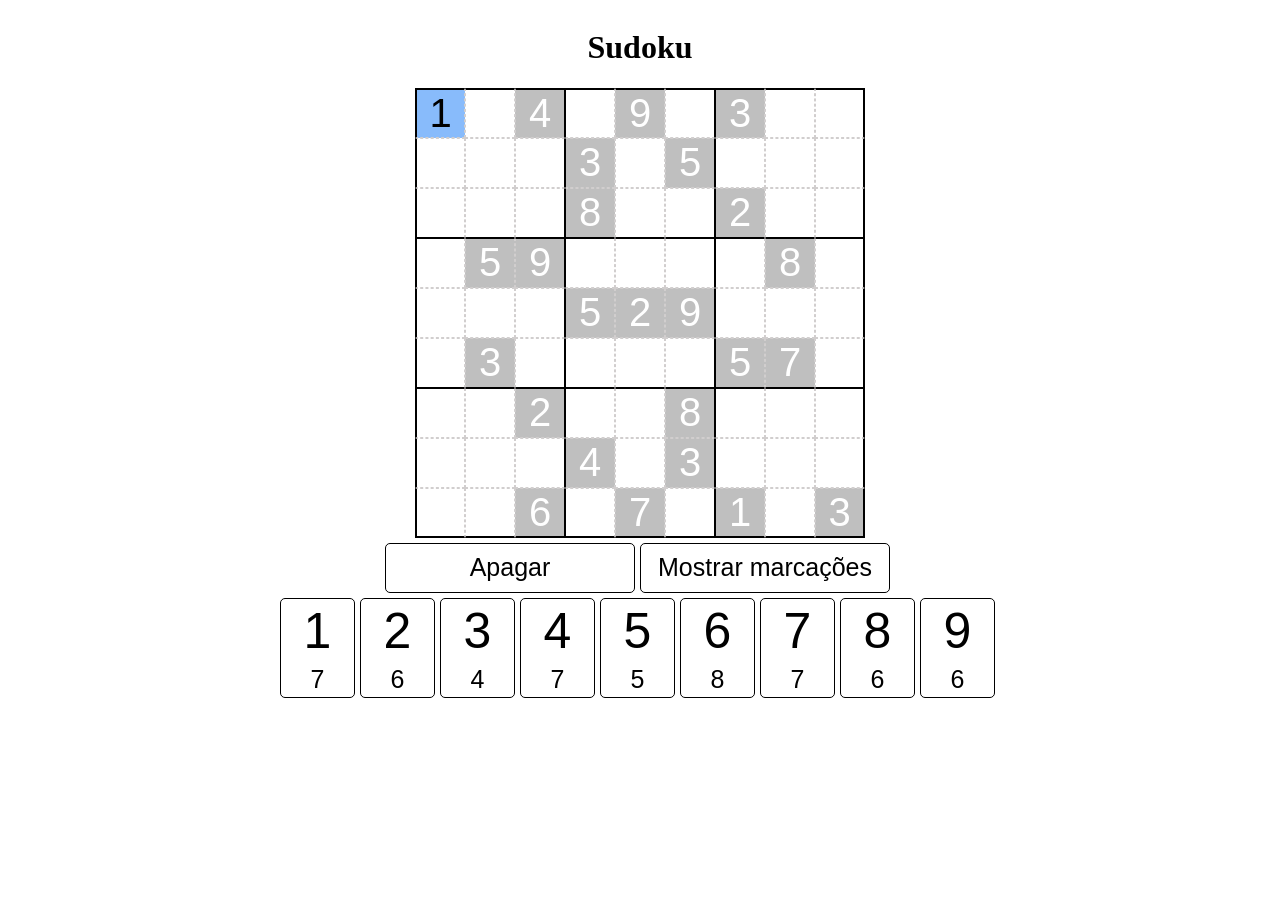
==== index.html @ 82bb7dd9 "Criando mapa medio" ====
<html>

<head>
    <script src="levels/branco.js"></script>
    <script src="levels/medio.js"></script>
    <style>
        body {
            display: flex;
            justify-content: center;
            align-items: center;
            flex-direction: column;
        }
        
        #game {
            display: grid;
            grid-template-columns: 1fr 1fr 1fr 1fr 1fr 1fr 1fr 1fr 1fr;
            /* background-color: #773d94;
            border-radius: 5px; */
        }
        
        .cell {
            background-color: white;
            /* margin: 10px; */
            /* border: 0px; */
            height: 50px;
            width: 50px;
            border: 1px dashed #d1cece;
            /* color: white; */
            /* border-radius: 10px; */
            font-size: 40px;
        }
        
        .cell-left {
            border-left-style: solid;
            border-left-color: black;
        }
        
        .cell-right {
            border-right-style: solid;
            border-right-color: black;
        }
        
        .cell-top {
            border-top-style: solid;
            border-top-color: black;
        }
        
        .cell-bottom {
            border-bottom-style: solid;
            border-bottom-color: black;
        }
        
        .border-left {
            border-left-width: 2px;
        }
        
        .border-right {
            border-right-width: 2px;
        }
        
        .border-top {
            border-top-width: 2px;
        }
        
        .border-bottom {
            border-bottom-width: 2px;
        }
        
        .selected {
            background-color: #88bbfb;
        }
        
        .error {
            color: red;
        }
        
        #counts {
            display: flex;
        }
        
        .item {
            background-color: white;
            border: 1px solid;
            border-radius: 5px;
            font-size: 50px;
            height: 100px;
            width: 75px;
            display: flex;
            flex-direction: column;
            justify-content: space-around;
            align-items: center;
            margin-right: 5px;
            margin-top: 5px;
        }
        
        .contador {
            font-size: 25px;
        }
        
        .btnAcao {
            background-color: white;
            border: 1px solid;
            border-radius: 5px;
            font-size: 25px;
            height: 50px;
            width: 250px;
            margin-right: 5px;
            margin-top: 5px;
        }
        
        .marcacao {
            font-size: 10px;
            display: grid;
            grid-template-columns: 1fr 1fr 1fr;
        }
        
        .estatico {
            background-color: #bfbfbf;
            color: white;
        }
    </style>
</head>

<body>
    <h1>Sudoku</h1>
    <div id="game"></div>
    <div style="display: flex;">
        <button class="btnAcao" onclick="apagar()">Apagar</button>
        <button class="btnAcao" onclick="switchMarcacao()">Mostrar marcações</button>
    </div>
    <div id="counts"></div>

    <script>
        const game = document.querySelector('#game');
        const counts = document.querySelector('#counts');
        let mostrarMarcacoes = false;
        const tabuleiro = [];
        const contadores = [];
        let mapa = null
        const cellSelected = {
            i: 0,
            j: 0,
            value: 0
        }

        function iniciaJogo(_mapa) {
            mapa = _mapa;

            for (let i = 0; i < 9; i++)
                contadores.push(9)

            for (let i = 0; i < 9; i++) {
                const linha = [];
                for (let j = 0; j < 9; j++) {
                    const valor = mapa[i][j];
                    contadores[valor - 1]--;
                    linha.push(valor);
                }
                tabuleiro.push(linha);
            }


            cellSelected.i = 0;
            cellSelected.j = 0;
            cellSelected.value = 0;

            desenhaJogo();
        }

        function clickCell(i, j) {
            cellSelected.i = i;
            cellSelected.j = j;
            cellSelected.value = tabuleiro[cellSelected.i][cellSelected.j];
            desenhaJogo();
        }

        function verficaDuplicidadeDeValorNaLinha(linha, coluna, valor) {
            const indexLinha = tabuleiro[linha].findIndex((cell, index) => cell == valor && coluna != index);
            if (indexLinha > -1)
                return true;
            return false
        }

        function verificaDuplicidadeDeValorNaColuna(linha, coluna, valor) {
            for (let i = 0; i < 9; i++)
                if (tabuleiro[i][coluna] == valor && i != linha)
                    return true;
            return false;
        }

        function verificaDuplicidadeDeValorNoQuadrante(linha, coluna, valor) {
            const iQuadrante = (Math.floor(linha / 3) * 3);
            const jQuadrante = (Math.floor(coluna / 3) * 3);

            for (let i = iQuadrante; i < iQuadrante + 3; i++) {
                for (let j = jQuadrante; j < jQuadrante + 3; j++) {
                    if (tabuleiro[i][j] == valor && i != linha)
                        return true;
                }
            }
            return false;
        }

        function erroNaLogicaDoJogo(linha, coluna) {
            const valor = tabuleiro[linha][coluna]
            if (valor > 0) {
                return verficaDuplicidadeDeValorNaLinha(linha, coluna, valor) ||
                    verificaDuplicidadeDeValorNaColuna(linha, coluna, valor) ||
                    verificaDuplicidadeDeValorNoQuadrante(linha, coluna, valor);
            }
            return false;
        }

        function definePossibilidades(linha, coluna) {
            const opcoes = []
            for (var valor = 1; valor <= 9; valor++) {
                if (verficaDuplicidadeDeValorNaLinha(linha, coluna, valor) ||
                    verificaDuplicidadeDeValorNaColuna(linha, coluna, valor) ||
                    verificaDuplicidadeDeValorNoQuadrante(linha, coluna, valor))
                    continue;

                //passou...
                opcoes.push(valor);
            }

            let ret = '';
            for (var i = 1; i <= 9; i++)
                if (opcoes.findIndex(x => x == i) > -1)
                    ret += `<div>${i}</div>`;
                else
                    ret += `<div> </div>`;

            return ret;
        }

        function desenhaTabuleiro() {
            game.innerHTML = '';
            for (let i = 0; i < 9; i++) {
                for (let j = 0; j < 9; j++) {
                    let classe = 'cell ';
                    if (i == cellSelected.i && j == cellSelected.j || cellSelected.value > 0 && tabuleiro[i][j] == cellSelected.value)
                        classe += ' selected '
                    else if (mapa[i][j] > 0)
                        classe += 'estatico '

                    if (i == 0)
                        classe += 'border-top '
                    if (i == 8)
                        classe += 'border-bottom '
                    if (j == 8)
                        classe += 'border-right '
                    if (j == 0)
                        classe += 'border-left '

                    if (i == 0 || i % 3 == 0)
                        classe += 'cell-top '
                    if (i == 8 || (i + 1) % 3 == 0)
                        classe += 'cell-bottom '
                    if (j == 8 || (j + 1) % 3 == 0)
                        classe += 'cell-right '
                    if (j == 0 || j % 3 == 0)
                        classe += 'cell-left '

                    if (erroNaLogicaDoJogo(i, j))
                        classe += 'error '

                    let innerHTML = tabuleiro[i][j] > 0 ? tabuleiro[i][j] : '';
                    if (innerHTML == '' && mostrarMarcacoes) {
                        classe += 'marcacao '
                        innerHTML = definePossibilidades(i, j);
                    }

                    game.innerHTML += `<button class="${classe}" onclick="clickCell(${i}, ${j})">${innerHTML}</button>`
                }
            }
        }

        function clickCount(numero) {
            if (contadores[numero - 1] > 0 && mapa[cellSelected.i][cellSelected.j] == 0) {
                if (tabuleiro[cellSelected.i][cellSelected.j] > 0)
                    contadores[tabuleiro[cellSelected.i][cellSelected.j] - 1]++;
                tabuleiro[cellSelected.i][cellSelected.j] = numero;
                cellSelected.value = numero;
                contadores[numero - 1]--;
                desenhaJogo();
            }
        }

        function apagar() {
            if (mapa[cellSelected.i][cellSelected.j] == 0) {
                const numero = tabuleiro[cellSelected.i][cellSelected.j];
                contadores[numero - 1]++;
                tabuleiro[cellSelected.i][cellSelected.j] = 0;
                cellSelected.value = 0;
                desenhaJogo();
            }
        }

        function switchMarcacao() {
            mostrarMarcacoes = !mostrarMarcacoes;
            desenhaJogo();
        }

        function desenhaContadores() {
            counts.innerHTML = '';
            for (let i = 0; i < 9; i++) {
                counts.innerHTML += `<button class="item" onclick="clickCount(${i + 1})">${i + 1}<div class="contador">${contadores[i]}</div></button>`
            }
        }

        function desenhaJogo() {
            desenhaTabuleiro();
            desenhaContadores();
        }

        iniciaJogo(medio)
    </script>
</body>

</html>
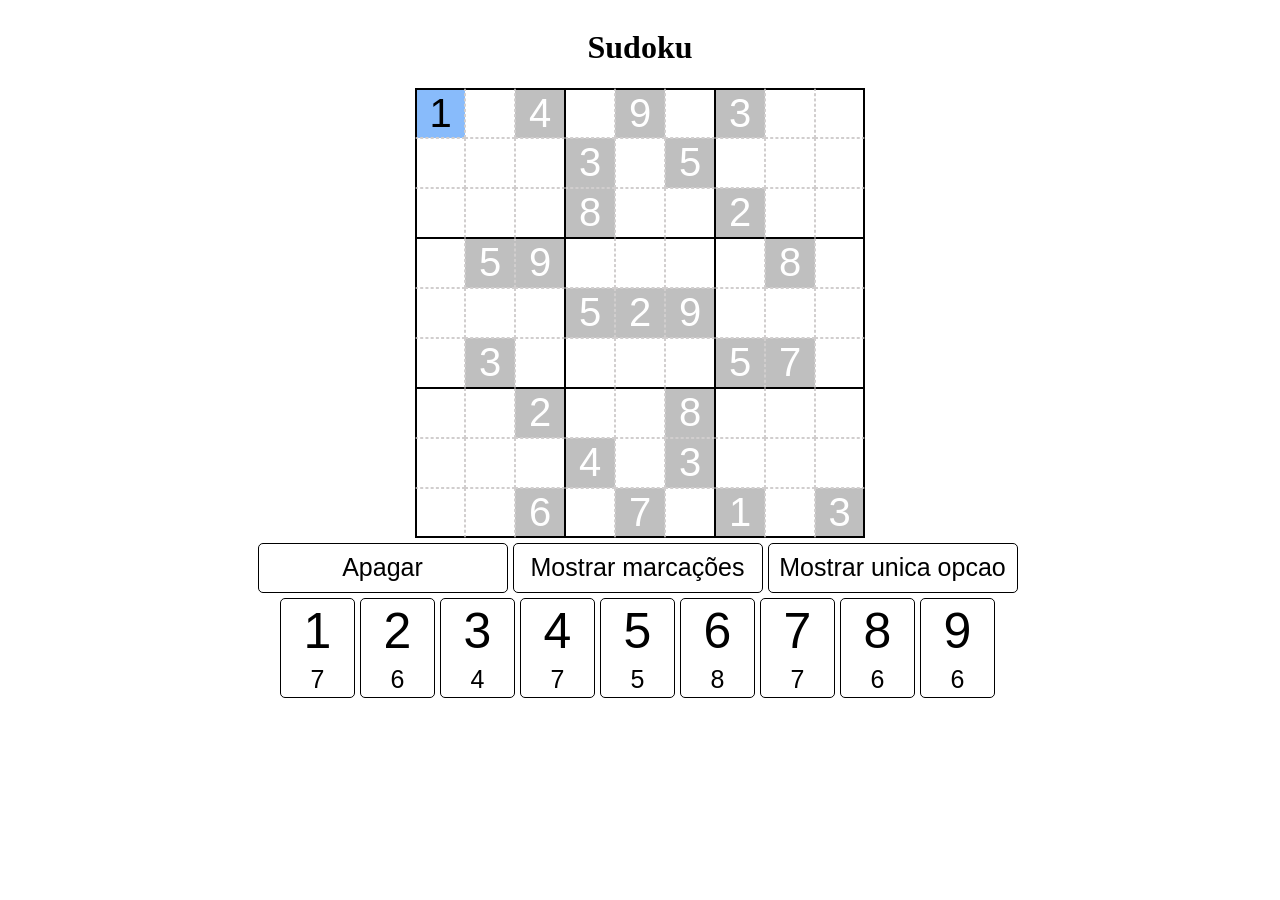
==== commit 138e1b66: "adicionando btn unica opcao" ====
--- a/index.html
+++ b/index.html
@@ -71,7 +71,7 @@
         }
         
         .error {
-            color: red;
+            color: red !important;
         }
         
         #counts {
@@ -118,6 +118,10 @@
             background-color: #bfbfbf;
             color: white;
         }
+        
+        .unicaOpcao {
+            color: red;
+        }
     </style>
 </head>
 
@@ -127,6 +131,7 @@
     <div style="display: flex;">
         <button class="btnAcao" onclick="apagar()">Apagar</button>
         <button class="btnAcao" onclick="switchMarcacao()">Mostrar marcações</button>
+        <button class="btnAcao" onclick="switchUnicaOpcao()">Mostrar unica opcao</button>
     </div>
     <div id="counts"></div>
 
@@ -134,6 +139,7 @@
         const game = document.querySelector('#game');
         const counts = document.querySelector('#counts');
         let mostrarMarcacoes = false;
+        let mostrarUnicaOpcao = false;
         const tabuleiro = [];
         const contadores = [];
         let mapa = null
@@ -301,6 +307,11 @@
             desenhaJogo();
         }
 
+        function switchUnicaOpcao() {
+            mostrarUnicaOpcao = !mostrarUnicaOpcao;
+            desenhaJogo();
+        }
+
         function desenhaContadores() {
             counts.innerHTML = '';
             for (let i = 0; i < 9; i++) {
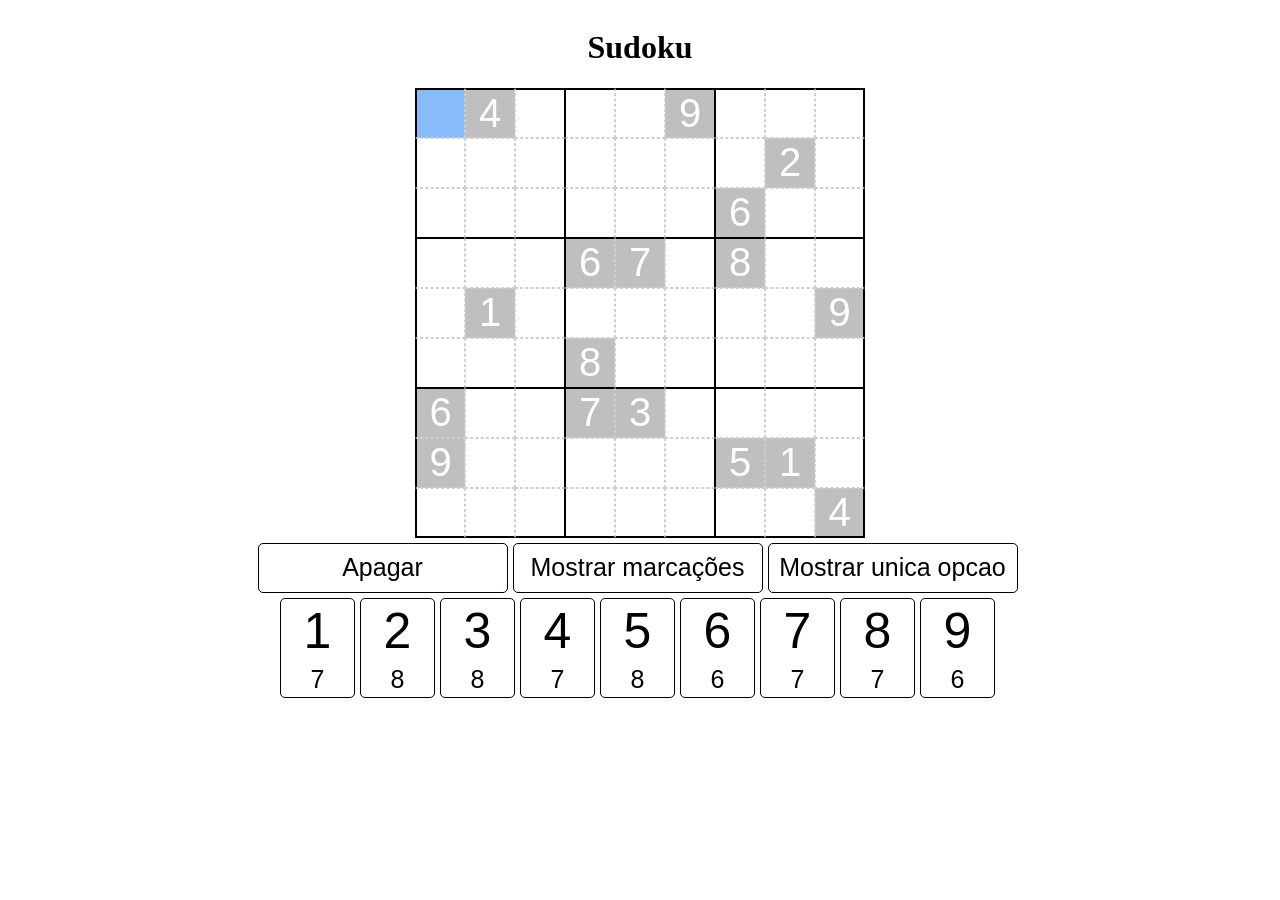
==== commit ec67285c: "adicionando nivel dificil" ====
--- a/index.html
+++ b/index.html
@@ -3,6 +3,7 @@
 <head>
     <script src="levels/branco.js"></script>
     <script src="levels/medio.js"></script>
+    <script src="levels/dificil.js"></script>
     <style>
         body {
             display: flex;
@@ -121,6 +122,7 @@
         
         .unicaOpcao {
             color: red;
+            font-size: 15px;
         }
     </style>
 </head>
@@ -239,6 +241,71 @@
             return ret;
         }
 
+        function defineUnicaOpcao() {
+            if (mostrarUnicaOpcao) {
+                const marcados = document.querySelectorAll('.marcacao')
+                if (marcados) {
+                    for (var i = 0; i < marcados.length; i++) {
+                        const item = marcados[i];
+                        const opcoes = [...item.children].filter(x => x.innerText != '');
+
+                        if (opcoes.length == 1) { //so tem essa mesma
+                            opcoes[0].classList.add('unicaOpcao')
+                            continue;
+                        }
+
+                        const row = item.dataset.row;
+                        const column = item.dataset.column;
+
+                        for (var j = 0; j < opcoes.length; j++) {
+                            const opcao = opcoes[j];
+
+                            const minhaLinha = [...document.querySelectorAll(`.marcacao[data-row="${row}"]`)];
+                            const opcaoIgualNaMinhaLinha = minhaLinha.find(x =>
+                                x.dataset.column != column && [...x.children].find(x => x.innerText == opcao.innerText)
+                            )
+                            if (!opcaoIgualNaMinhaLinha) { //sou o unico da linha
+                                opcao.classList.add('unicaOpcao')
+                                continue;
+                            }
+
+                            const minhaColuna = [...document.querySelectorAll(`.marcacao[data-column="${column}"]`)];
+                            const opcaoIgualNaMinhaColuna = minhaColuna.find(x =>
+                                x.dataset.row != row && [...x.children].find(x => x.innerText == opcao.innerText)
+                            )
+                            if (!opcaoIgualNaMinhaColuna) { //sou o unico da coluna
+                                opcao.classList.add('unicaOpcao')
+                                continue;
+                            }
+
+                            const iQuadrante = (Math.floor(row / 3) * 3);
+                            const jQuadrante = (Math.floor(column / 3) * 3);
+                            let souUnicaOpcaoNoQuadrante = true;
+                            for (let i = iQuadrante; i < iQuadrante + 3; i++) {
+                                for (let j = jQuadrante; j < jQuadrante + 3; j++) {
+                                    if (i == row && j == column) //sou eu mesmo kkk
+                                        continue;
+
+                                    const cell = document.querySelector(`.marcacao[data-row="${i}"][data-column="${j}"]`)
+                                    if (cell) {
+                                        const opcaoIgualNoQuadrante = [...cell.children].find(x => x.innerText == opcao.innerText)
+                                        if (opcaoIgualNoQuadrante) {
+                                            souUnicaOpcaoNoQuadrante = false;
+                                            break;
+                                        }
+                                    }
+                                }
+                            }
+                            if (souUnicaOpcaoNoQuadrante)
+                                opcao.classList.add('unicaOpcao')
+
+                        }
+
+                    }
+                }
+            }
+        }
+
         function desenhaTabuleiro() {
             game.innerHTML = '';
             for (let i = 0; i < 9; i++) {
@@ -276,9 +343,16 @@
                         innerHTML = definePossibilidades(i, j);
                     }
 
-                    game.innerHTML += `<button class="${classe}" onclick="clickCell(${i}, ${j})">${innerHTML}</button>`
+                    game.innerHTML += `<button class="${classe}" 
+                    onclick="clickCell(${i}, ${j})"
+                    data-row="${i}"
+                    data-column="${j}">
+                        ${innerHTML}
+                    </button>`
                 }
             }
+
+            defineUnicaOpcao()
         }
 
         function clickCount(numero) {
@@ -324,7 +398,7 @@
             desenhaContadores();
         }
 
-        iniciaJogo(medio)
+        iniciaJogo(dificil)
     </script>
 </body>
 
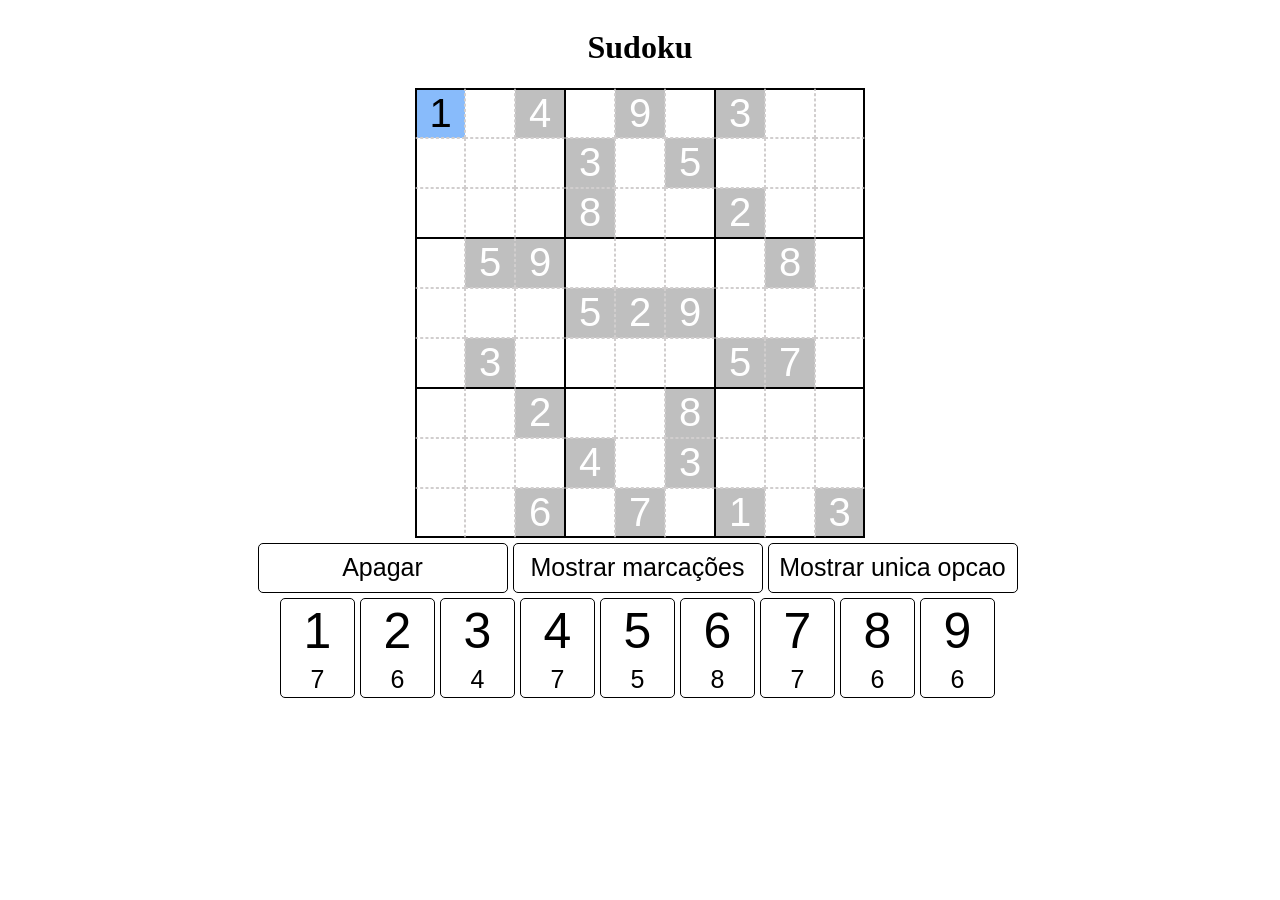
==== commit 04412d67: "Update index.html" ====
--- a/index.html
+++ b/index.html
@@ -398,8 +398,8 @@
             desenhaContadores();
         }
 
-        iniciaJogo(dificil)
+        iniciaJogo(medio)
     </script>
 </body>
 
-</html>+</html>
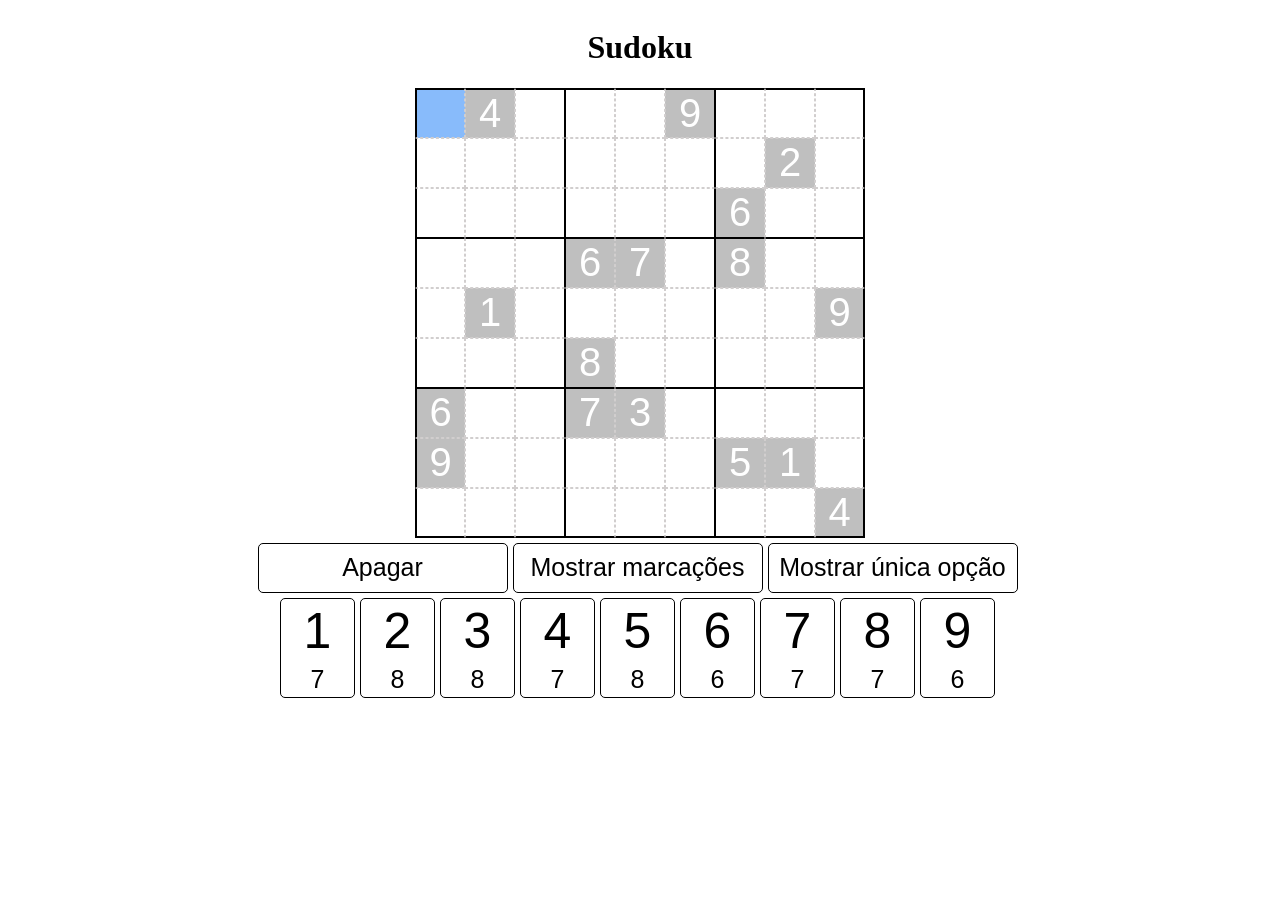
==== commit 25795de2: "Update index.html" ====
--- a/index.html
+++ b/index.html
@@ -133,7 +133,7 @@
     <div style="display: flex;">
         <button class="btnAcao" onclick="apagar()">Apagar</button>
         <button class="btnAcao" onclick="switchMarcacao()">Mostrar marcações</button>
-        <button class="btnAcao" onclick="switchUnicaOpcao()">Mostrar unica opcao</button>
+        <button class="btnAcao" onclick="switchUnicaOpcao()">Mostrar única opção</button>
     </div>
     <div id="counts"></div>
 
@@ -398,7 +398,7 @@
             desenhaContadores();
         }
 
-        iniciaJogo(medio)
+        iniciaJogo(dificil)
     </script>
 </body>
 
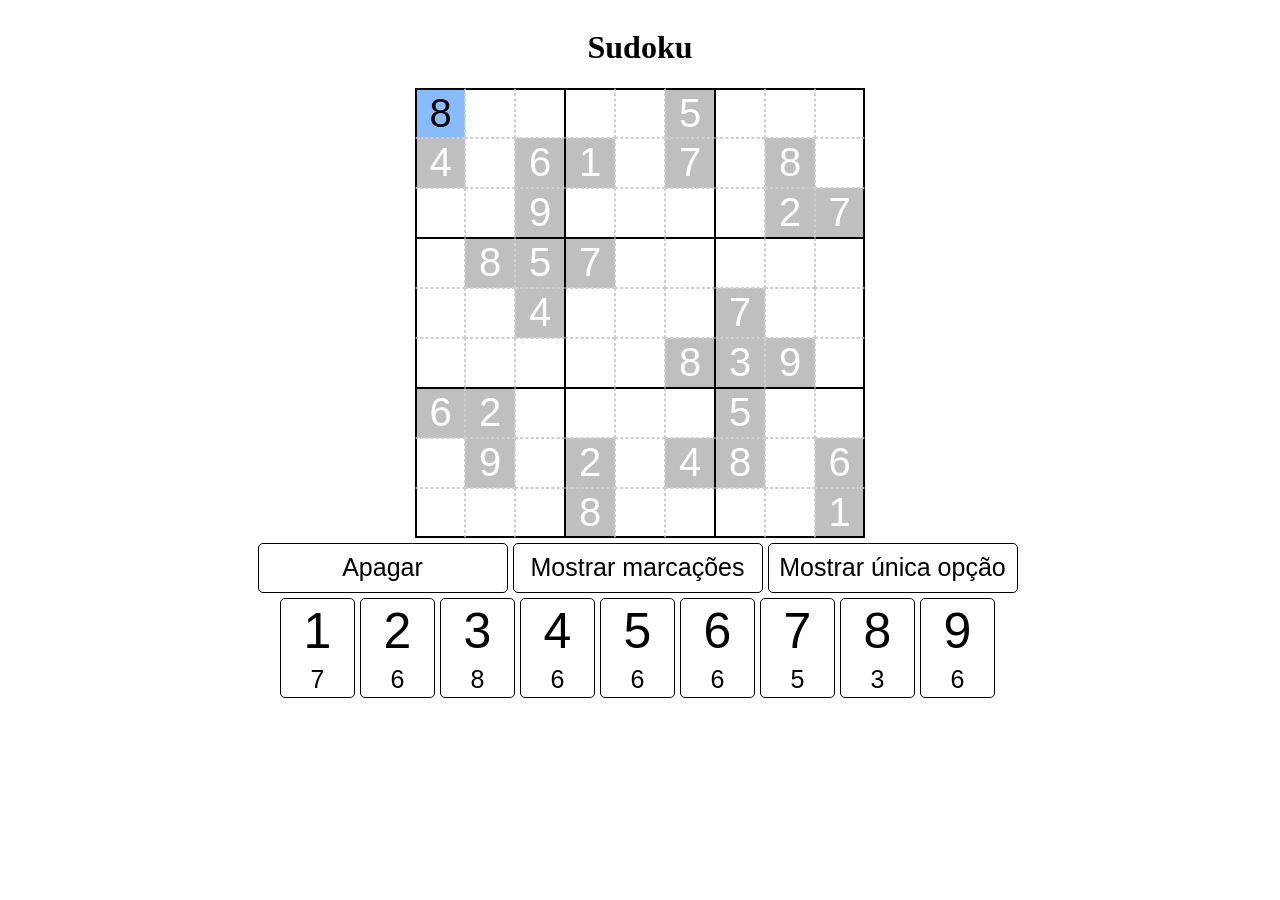
==== commit 24773a96: "Update index.html" ====
--- a/index.html
+++ b/index.html
@@ -3,7 +3,7 @@
 <head>
     <script src="levels/branco.js"></script>
     <script src="levels/medio.js"></script>
-    <script src="levels/dificil.js"></script>
+    <script src="levels/Level1.js"></script>
     <style>
         body {
             display: flex;
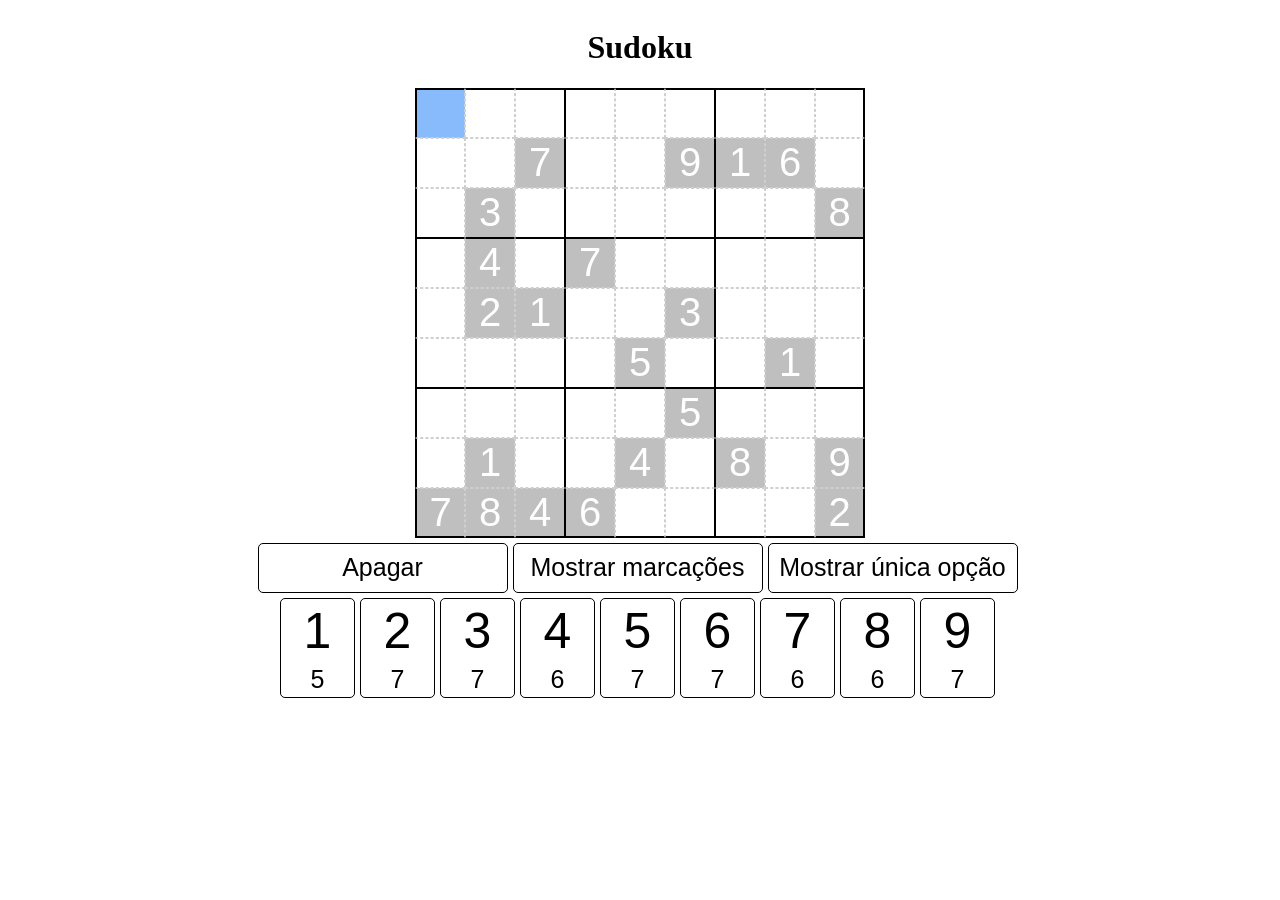
==== commit 0cac04ff: "Add livro lv1" ====
--- a/index.html
+++ b/index.html
@@ -4,6 +4,7 @@
     <script src="levels/branco.js"></script>
     <script src="levels/medio.js"></script>
     <script src="levels/Level1.js"></script>
+    <script src="levels/livro1.js"></script>
     <style>
         body {
             display: flex;
@@ -398,7 +399,7 @@
             desenhaContadores();
         }
 
-        iniciaJogo(dificil)
+        iniciaJogo(livro1)
     </script>
 </body>
 
